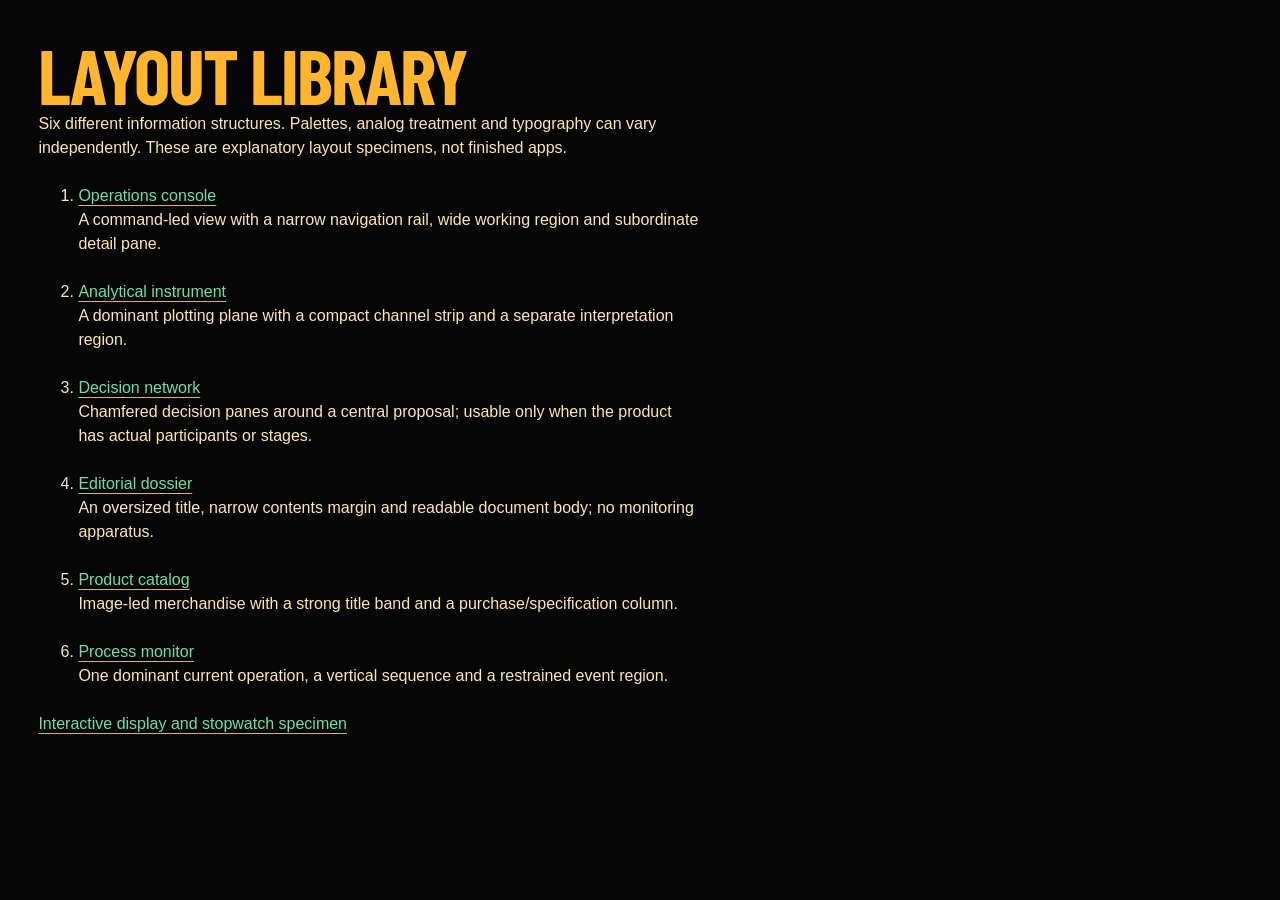
==== evangelion-ui/assets/templates/index.html @ 12b8e1fb "09.13.2026 Evangelion UI Addition" ====
<!doctype html><html lang="en"><head><meta charset="utf-8"><meta name="viewport" content="width=device-width,initial-scale=1"><title>Evangelion layout library</title><link rel="stylesheet" href="../evangelion.css"><style>body{margin:0}li{margin-block:24px}p{max-width:70ch}</style></head><body class="eva"><main class="eva-content"><h1 class="eva-title">Layout library</h1><p>Six different information structures. Palettes, analog treatment and typography can vary independently. These are explanatory layout specimens, not finished apps.</p><ol><li><a href="operations.html">Operations console</a><p>A command-led view with a narrow navigation rail, wide working region and subordinate detail pane.</p></li><li><a href="analysis.html">Analytical instrument</a><p>A dominant plotting plane with a compact channel strip and a separate interpretation region.</p></li><li><a href="approval.html">Decision network</a><p>Chamfered decision panes around a central proposal; usable only when the product has actual participants or stages.</p></li><li><a href="dossier.html">Editorial dossier</a><p>An oversized title, narrow contents margin and readable document body; no monitoring apparatus.</p></li><li><a href="catalog.html">Product catalog</a><p>Image-led merchandise with a strong title band and a purchase/specification column.</p></li><li><a href="process.html">Process monitor</a><p>One dominant current operation, a vertical sequence and a restrained event region.</p></li></ol><p><a href="../specimen.html">Interactive display and stopwatch specimen</a></p></main></body></html>
---- evangelion-ui/assets/evangelion.css ----
@font-face { font-family: "Eva Condensed"; src: url("./fonts/BarlowCondensed-Bold.ttf") format("truetype"); font-weight:700; font-style:normal; font-display:swap; }
/* Framework-neutral primitives. Keep noise.svg next to this stylesheet. */
.eva {
  --eva-bg:#050605; --eva-surface:#0b0e0b; --eva-text:#ffe7b0;
  --eva-primary:#ffb52e; --eva-secondary:#70dfac; --eva-muted:#b8ad94;
  --eva-warning:#ffd34d; --eva-danger:#ff6255; --eva-success:#8be09b;
  --eva-border:#9c742b; --eva-focus:#e4fff2;
  --eva-font-heading:'Eva Condensed','Arial Narrow','Liberation Sans Narrow',Impact,sans-serif;
  --eva-font-body:Arial,Helvetica,sans-serif;
  --eva-font-mono:'Liberation Mono',Consolas,monospace;
  --eva-scale:1; --eva-space:16px;
  --eva-scanline:.10; --eva-grain:.035; --eva-vignette:.18; --eva-glow:3px;
  color:var(--eva-text); background:var(--eva-bg);
  font:calc(16px * var(--eva-scale))/1.5 var(--eva-font-body);
  color-scheme:dark; accent-color:var(--eva-primary);
}
.eva[data-palette="terminal-green"] { --eva-primary:#97ef9f; --eva-secondary:#ffcb6b; --eva-text:#dcf9d7; --eva-muted:#a1baa0; --eva-border:#628d67; }
.eva[data-palette="ice-blue"] { --eva-primary:#95ddff; --eva-secondary:#ffc16e; --eva-text:#e1f3fa; --eva-muted:#a3b8c5; --eva-border:#5f8da4; }
.eva[data-palette="unit-purple"] { --eva-primary:#c4a3ff; --eva-secondary:#aeef64; --eva-text:#eee4ff; --eva-muted:#b9adc9; --eva-border:#8e74ac; }
.eva[data-density="compact"] { --eva-space:12px; }
.eva[data-analog="cinematic"] { --eva-scanline:.16; --eva-grain:.065; --eva-vignette:.25; --eva-glow:5px; }
.eva *, .eva *::before, .eva *::after { box-sizing:border-box; }
.eva-screen { position:relative; isolation:isolate; min-height:100%; }
.eva-content { position:relative; z-index:1; padding:clamp(16px,3vw,40px); max-width:1600px; margin-inline:auto; }
.eva-screen::before, .eva-screen::after { content:""; position:absolute; inset:0; z-index:2; pointer-events:none; }
.eva-screen::before { background:repeating-linear-gradient(to bottom,transparent 0 2px,rgba(0,0,0,var(--eva-scanline)) 2px 3px),radial-gradient(ellipse at center,transparent 48%,rgba(0,0,0,var(--eva-vignette)) 100%); }
.eva-screen::after { background:url('./noise.svg') repeat; opacity:var(--eva-grain); }
.eva h1,.eva h2,.eva h3,.eva p { margin-block:0; }
.eva-title { font:700 clamp(36px,6vw,80px)/.96 var(--eva-font-heading); text-transform:uppercase; letter-spacing:-.025em; color:var(--eva-primary); overflow-wrap:anywhere; }
.eva-heading { font:700 calc(24px * var(--eva-scale))/1.08 var(--eva-font-heading); text-transform:uppercase; color:var(--eva-primary); }
.eva-label { font:700 calc(12px * var(--eva-scale))/1.4 var(--eva-font-body); text-transform:uppercase; letter-spacing:.065em; color:var(--eva-muted); }
.eva-emission { text-shadow:0 0 var(--eva-glow) color-mix(in srgb,currentColor 35%,transparent); }
.eva-muted { color:var(--eva-muted); }
.eva-header { display:flex; align-items:end; justify-content:space-between; gap:24px; padding-block-end:20px; border-block-end:3px solid var(--eva-primary); margin-block-end:24px; flex-wrap:wrap; }
.eva-panel { border:1px solid var(--eva-border); padding:var(--eva-space); min-width:0; background:var(--eva-surface); }
.eva-panel-title { display:flex; align-items:center; gap:12px; padding-block-end:12px; margin-block-end:20px; border-block-end:1px solid var(--eva-border); }
.eva-plate { display:inline-block; padding:2px 6px; border:1px solid currentColor; color:var(--eva-primary); font:700 16px/1.2 var(--eva-font-heading); text-transform:uppercase; }
.eva-grid { display:grid; grid-template-columns:minmax(0,1.6fr) minmax(0,1fr); gap:16px; align-items:start; }
.eva-stack { display:grid; gap:var(--eva-space); }
.eva-controls { display:flex; flex-wrap:wrap; gap:8px; }
.eva button,.eva select,.eva input:not([type="checkbox"]):not([type="range"]):not([type="radio"]) { font:inherit; border:1px solid var(--eva-border); border-radius:0; color:var(--eva-text); background:var(--eva-bg); min-height:44px; padding:8px 12px; max-width:100%; }
.eva button { cursor:pointer; font-weight:700; }
.eva button:hover:not(:disabled) { border-color:var(--eva-primary); background:var(--eva-surface); }
.eva button.eva-button-primary { background:var(--eva-primary); color:var(--eva-bg); border-color:var(--eva-primary); }
.eva button.eva-button-primary:hover:not(:disabled) { outline:1px solid var(--eva-primary); outline-offset:2px; }
.eva button:disabled { color:var(--eva-muted); cursor:not-allowed; border-style:dashed; }
.eva a { color:var(--eva-secondary); text-underline-offset:4px; }
.eva :focus-visible { outline:2px solid var(--eva-focus); outline-offset:4px; }
.eva input[type="range"] { width:100%; min-height:32px; }
.eva input[type="checkbox"] { width:20px; height:20px; }
.eva-field { display:grid; gap:6px; }
.eva-readout { color:var(--eva-primary); font:700 clamp(40px,7vw,100px)/1 var(--eva-font-mono); font-variant-numeric:tabular-nums; letter-spacing:-.06em; white-space:nowrap; }
.eva-status { color:var(--eva-secondary); border:1px solid currentColor; padding:4px 8px; display:inline-flex; gap:8px; align-items:center; font-weight:700; }
.eva-status[data-state="error"] { color:var(--eva-danger); }
.eva-status[data-state="warning"] { color:var(--eva-warning); }
.eva-status[data-state="success"] { color:var(--eva-success); }
.eva-table { width:100%; border-collapse:collapse; font-variant-numeric:tabular-nums; }
.eva-table th,.eva-table td { padding:10px 8px; border-block-end:1px solid var(--eva-border); text-align:start; overflow-wrap:anywhere; }
.eva-table th { color:var(--eva-muted); font-weight:400; }
.eva-table td { color:var(--eva-text); }
.eva-table-wrap { overflow-x:auto; }
.eva-alert { border:2px solid var(--eva-danger); border-inline-start-width:8px; padding:16px; }
.eva-alert .eva-heading { color:var(--eva-danger); }
.eva-rule { height:1px; background:var(--eva-border); border:0; margin-block:24px; }
.eva-footer { border-block-start:1px solid var(--eva-border); margin-block-start:24px; padding-block-start:12px; color:var(--eva-muted); }
.eva[data-analog="off"] .eva-emission, .eva[data-analog="off"].eva-emission { text-shadow:none; }
.eva[data-analog="off"].eva-screen::before,.eva[data-analog="off"].eva-screen::after,.eva[data-analog="off"] .eva-screen::before,.eva[data-analog="off"] .eva-screen::after { display:none; }
@media(max-width:760px) { .eva-grid { grid-template-columns:minmax(0,1fr); } .eva-title { font-size:clamp(32px,9vw,60px); } .eva-readout { font-size:clamp(32px,9vw,66px); } }
@media(prefers-reduced-motion:reduce) { .eva [data-eva-motion],.eva [data-eva-motion]::before,.eva [data-eva-motion]::after { animation:none!important; transition:none!important; } }
@media(forced-colors:active) { .eva-screen::before,.eva-screen::after { display:none; } .eva-emission { text-shadow:none; } .eva button { border:1px solid ButtonText; } }
@media print { .eva { background:#fff; color:#000; --eva-primary:#000; --eva-secondary:#000; --eva-text:#000; --eva-muted:#333; --eva-border:#777; --eva-surface:#fff; } .eva-screen::before,.eva-screen::after { display:none; } .eva-emission { text-shadow:none; } }
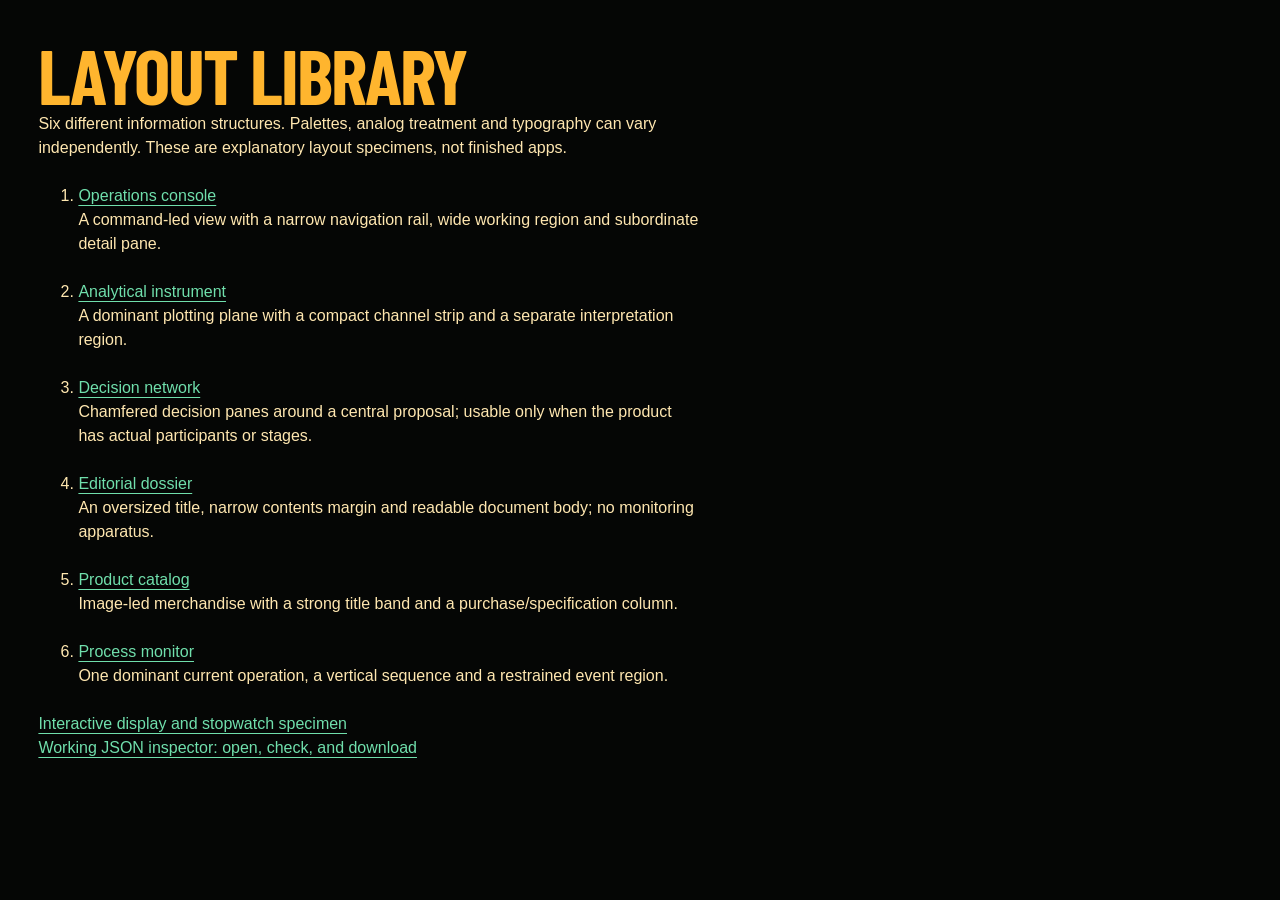
==== commit 4c55cadb: "Add Goosnav core and early-web design skills; improve Evangelion product UI Derive reusable software" ====
--- a/evangelion-ui/assets/templates/index.html
+++ b/evangelion-ui/assets/templates/index.html
@@ -1 +1 @@
-<!doctype html><html lang="en"><head><meta charset="utf-8"><meta name="viewport" content="width=device-width,initial-scale=1"><title>Evangelion layout library</title><link rel="stylesheet" href="../evangelion.css"><style>body{margin:0}li{margin-block:24px}p{max-width:70ch}</style></head><body class="eva"><main class="eva-content"><h1 class="eva-title">Layout library</h1><p>Six different information structures. Palettes, analog treatment and typography can vary independently. These are explanatory layout specimens, not finished apps.</p><ol><li><a href="operations.html">Operations console</a><p>A command-led view with a narrow navigation rail, wide working region and subordinate detail pane.</p></li><li><a href="analysis.html">Analytical instrument</a><p>A dominant plotting plane with a compact channel strip and a separate interpretation region.</p></li><li><a href="approval.html">Decision network</a><p>Chamfered decision panes around a central proposal; usable only when the product has actual participants or stages.</p></li><li><a href="dossier.html">Editorial dossier</a><p>An oversized title, narrow contents margin and readable document body; no monitoring apparatus.</p></li><li><a href="catalog.html">Product catalog</a><p>Image-led merchandise with a strong title band and a purchase/specification column.</p></li><li><a href="process.html">Process monitor</a><p>One dominant current operation, a vertical sequence and a restrained event region.</p></li></ol><p><a href="../specimen.html">Interactive display and stopwatch specimen</a></p></main></body></html>+<!doctype html><html lang="en"><head><meta charset="utf-8"><meta name="viewport" content="width=device-width,initial-scale=1"><title>Evangelion layout library</title><link rel="stylesheet" href="../evangelion.css"><style>body{margin:0}li{margin-block:24px}p{max-width:70ch}</style></head><body class="eva"><main class="eva-content"><h1 class="eva-title">Layout library</h1><p>Six different information structures. Palettes, analog treatment and typography can vary independently. These are explanatory layout specimens, not finished apps.</p><ol><li><a href="operations.html">Operations console</a><p>A command-led view with a narrow navigation rail, wide working region and subordinate detail pane.</p></li><li><a href="analysis.html">Analytical instrument</a><p>A dominant plotting plane with a compact channel strip and a separate interpretation region.</p></li><li><a href="approval.html">Decision network</a><p>Chamfered decision panes around a central proposal; usable only when the product has actual participants or stages.</p></li><li><a href="dossier.html">Editorial dossier</a><p>An oversized title, narrow contents margin and readable document body; no monitoring apparatus.</p></li><li><a href="catalog.html">Product catalog</a><p>Image-led merchandise with a strong title band and a purchase/specification column.</p></li><li><a href="process.html">Process monitor</a><p>One dominant current operation, a vertical sequence and a restrained event region.</p></li></ol><p><a href="../specimen.html">Interactive display and stopwatch specimen</a></p><p><a href="../inspector.html">Working JSON inspector: open, check, and download</a></p></main></body></html>
--- a/evangelion-ui/assets/evangelion.css
+++ b/evangelion-ui/assets/evangelion.css
@@ -38,22 +38,36 @@
 .eva-grid { display:grid; grid-template-columns:minmax(0,1.6fr) minmax(0,1fr); gap:16px; align-items:start; }
 .eva-stack { display:grid; gap:var(--eva-space); }
 .eva-controls { display:flex; flex-wrap:wrap; gap:8px; }
-.eva button,.eva select,.eva input:not([type="checkbox"]):not([type="range"]):not([type="radio"]) { font:inherit; border:1px solid var(--eva-border); border-radius:0; color:var(--eva-text); background:var(--eva-bg); min-height:44px; padding:8px 12px; max-width:100%; }
+.eva button,.eva select,.eva textarea,.eva input:not([type="checkbox"]):not([type="range"]):not([type="radio"]) { font:inherit; border:1px solid var(--eva-border); border-radius:0; color:var(--eva-text); background:var(--eva-bg); min-height:44px; padding:8px 12px; max-width:100%; }
 .eva button { cursor:pointer; font-weight:700; }
 .eva button:hover:not(:disabled) { border-color:var(--eva-primary); background:var(--eva-surface); }
 .eva button.eva-button-primary { background:var(--eva-primary); color:var(--eva-bg); border-color:var(--eva-primary); }
-.eva button.eva-button-primary:hover:not(:disabled) { outline:1px solid var(--eva-primary); outline-offset:2px; }
-.eva button:disabled { color:var(--eva-muted); cursor:not-allowed; border-style:dashed; }
+.eva button.eva-button-primary:hover:not(:disabled) { background:var(--eva-primary); color:var(--eva-bg); outline:1px solid var(--eva-primary); outline-offset:2px; }
+.eva button:disabled,.eva input:disabled,.eva select:disabled,.eva textarea:disabled { color:var(--eva-muted); background:var(--eva-surface); cursor:not-allowed; border-style:dashed; opacity:1; }
 .eva a { color:var(--eva-secondary); text-underline-offset:4px; }
 .eva :focus-visible { outline:2px solid var(--eva-focus); outline-offset:4px; }
 .eva input[type="range"] { width:100%; min-height:32px; }
 .eva input[type="checkbox"] { width:20px; height:20px; }
 .eva-field { display:grid; gap:6px; }
-.eva-readout { color:var(--eva-primary); font:700 clamp(40px,7vw,100px)/1 var(--eva-font-mono); font-variant-numeric:tabular-nums; letter-spacing:-.06em; white-space:nowrap; }
+.eva-field > :is(input,select,textarea) { width:100%; min-width:0; }
+.eva textarea { resize:vertical; min-height:8rem; }
+.eva textarea.eva-code { font-family:var(--eva-font-mono); font-size:calc(14px * var(--eva-scale)); line-height:1.65; tab-size:2; }
+.eva input::placeholder,.eva textarea::placeholder { color:var(--eva-muted); opacity:1; }
+.eva [aria-invalid="true"] { border-color:var(--eva-danger); }
+.eva-help { color:var(--eva-muted); font-size:.875em; overflow-wrap:anywhere; }
+.eva-field-error { color:var(--eva-danger); overflow-wrap:anywhere; }
+.eva-field-error:empty { display:none; }
+.eva-empty { border:1px dashed var(--eva-border); padding:var(--eva-space); color:var(--eva-muted); }
+.eva-nav { display:flex; flex-wrap:wrap; gap:8px 20px; }
+.eva-nav a { display:inline-flex; align-items:center; min-height:44px; padding-block:8px; }
+.eva-nav [aria-current="page"] { color:var(--eva-primary); border-block-end:2px solid currentColor; text-decoration:none; }
+.eva-readout { color:var(--eva-primary); font:700 clamp(40px,7vw,100px)/1 var(--eva-font-mono); font-variant-numeric:tabular-nums; letter-spacing:-.06em; max-width:100%; overflow-wrap:anywhere; }
 .eva-status { color:var(--eva-secondary); border:1px solid currentColor; padding:4px 8px; display:inline-flex; gap:8px; align-items:center; font-weight:700; }
 .eva-status[data-state="error"] { color:var(--eva-danger); }
 .eva-status[data-state="warning"] { color:var(--eva-warning); }
 .eva-status[data-state="success"] { color:var(--eva-success); }
+.eva-status[data-state="unknown"] { color:var(--eva-muted); }
+.eva-status[data-state="pending"] { color:var(--eva-primary); }
 .eva-table { width:100%; border-collapse:collapse; font-variant-numeric:tabular-nums; }
 .eva-table th,.eva-table td { padding:10px 8px; border-block-end:1px solid var(--eva-border); text-align:start; overflow-wrap:anywhere; }
 .eva-table th { color:var(--eva-muted); font-weight:400; }
@@ -66,6 +80,7 @@
 .eva[data-analog="off"] .eva-emission, .eva[data-analog="off"].eva-emission { text-shadow:none; }
 .eva[data-analog="off"].eva-screen::before,.eva[data-analog="off"].eva-screen::after,.eva[data-analog="off"] .eva-screen::before,.eva[data-analog="off"] .eva-screen::after { display:none; }
 @media(max-width:760px) { .eva-grid { grid-template-columns:minmax(0,1fr); } .eva-title { font-size:clamp(32px,9vw,60px); } .eva-readout { font-size:clamp(32px,9vw,66px); } }
-@media(prefers-reduced-motion:reduce) { .eva [data-eva-motion],.eva [data-eva-motion]::before,.eva [data-eva-motion]::after { animation:none!important; transition:none!important; } }
-@media(forced-colors:active) { .eva-screen::before,.eva-screen::after { display:none; } .eva-emission { text-shadow:none; } .eva button { border:1px solid ButtonText; } }
-@media print { .eva { background:#fff; color:#000; --eva-primary:#000; --eva-secondary:#000; --eva-text:#000; --eva-muted:#333; --eva-border:#777; --eva-surface:#fff; } .eva-screen::before,.eva-screen::after { display:none; } .eva-emission { text-shadow:none; } }
+@media(prefers-reduced-motion:reduce) { .eva[data-eva-motion],.eva[data-eva-motion]::before,.eva[data-eva-motion]::after,.eva [data-eva-motion],.eva [data-eva-motion]::before,.eva [data-eva-motion]::after { animation:none!important; transition:none!important; } }
+@media(prefers-contrast:more) { .eva { --eva-border:var(--eva-text)!important; } .eva-screen::before,.eva-screen::after { display:none; } .eva-emission { text-shadow:none; } }
+@media(forced-colors:active) { .eva-screen::before,.eva-screen::after { display:none; } .eva-emission { text-shadow:none; } .eva button,.eva button.eva-button-primary { color:ButtonText; background:ButtonFace; border:1px solid ButtonText; } .eva button:disabled { color:GrayText; border-color:GrayText; } .eva :focus-visible { outline-color:Highlight; } }
+@media print { .eva { color-scheme:light; background:#fff; color:#000; --eva-bg:#fff!important; --eva-primary:#000!important; --eva-secondary:#000!important; --eva-text:#000!important; --eva-muted:#333!important; --eva-border:#777!important; --eva-surface:#fff!important; --eva-danger:#000!important; --eva-warning:#000!important; --eva-success:#000!important; } .eva-screen::before,.eva-screen::after { display:none; } .eva-emission { text-shadow:none; } }
